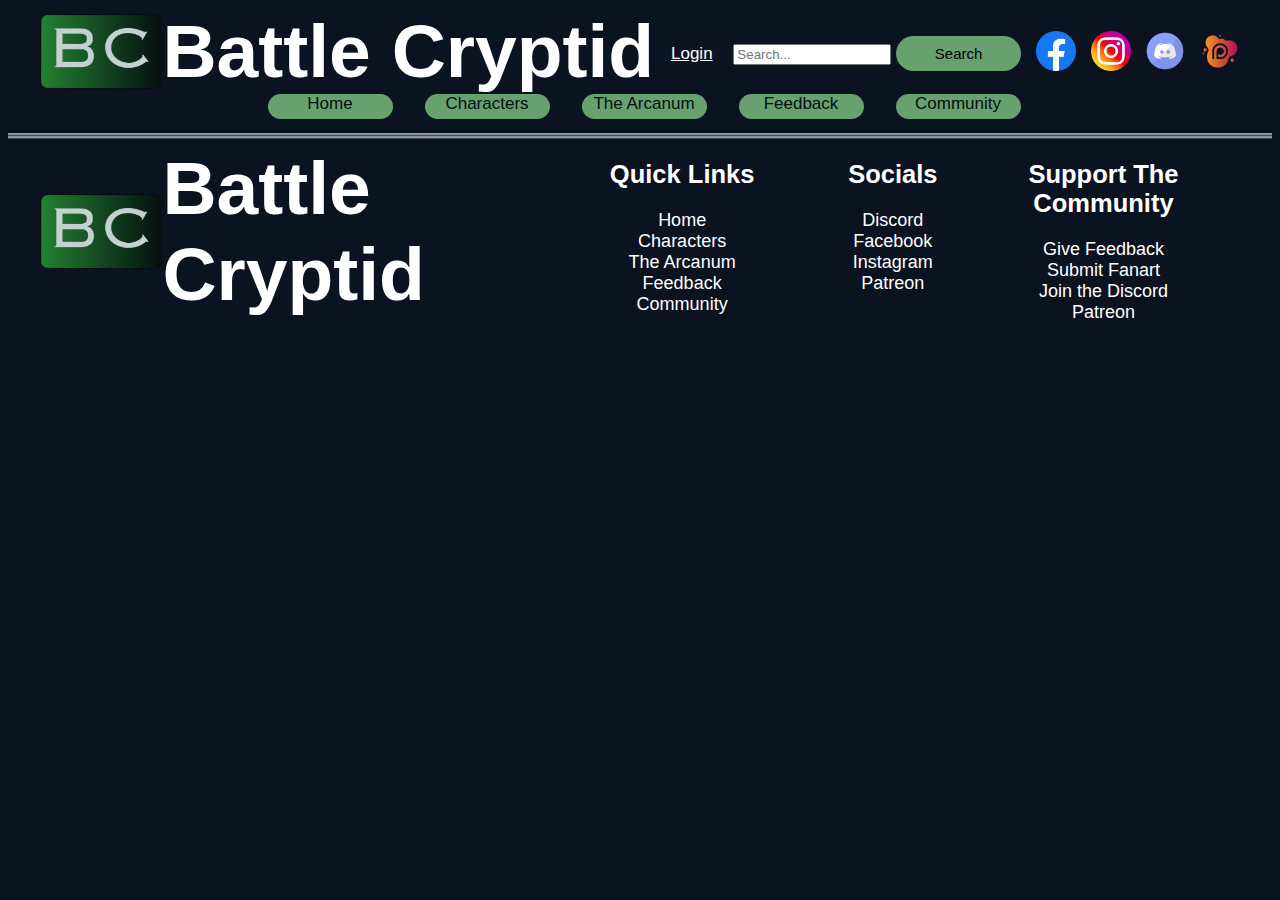
==== characters.html @ bdd919eb "started work on subsequent pages." ====
<!DOCTYPE html>
<html lang="en">
<head>
    <meta charset="UTF-8">
    <meta name="viewport" content="width=device-width, initial-scale=1.0">
    <title>charcaters</title>
    <link rel="stylesheet" href="styles.css">
    <link rel="stylesheet" href="https://fonts.cdnfonts.com/css/copperplate-gothic-light">
    <link rel="stylesheet" href="https://fonts.cdnfonts.com/css/century-schoolbook">
    <link rel="stylesheet" href="https://fonts.cdnfonts.com/css/comic-futura">
                
    <style>
        @import url('https://fonts.cdnfonts.com/css/copperplate-gothic-light');
        @import url('https://fonts.cdnfonts.com/css/century-schoolbook');
        @import url('https://fonts.cdnfonts.com/css/comic-futura');
    </style>
</head>
<Header>
    <div class="top">
        <img class="logo" src="img/Battle_Cryptid.png">
        <h1 class="bctitle">
            Battle Cryptid
        </h1>
        <p>
            <a id="login" href='login.html'>Login</a>
            <input id="search-bar" type="text" placeholder="Search..." name="search">
            <button id="search" type="submit">Search</button>
            <img class="social" src="img/facebook_logo.png" alt="facebook">
            <img class="social" src="img/instagram_logo.png" alt="instagram">
            <img class="social" src="img/discord_logo.png" alt="discord">
            <img class="social" src="img/patreon_logo.png" alt="patreon">
        </p>
    </div>
    <ul class="nav">
        <li class="nav-item"><a href="index.html">Home</a></li>
        <li class="nav-item"><a href="characters.html">Characters</a></li>
        <li class="nav-item"><a href="arcanum.html">The Arcanum</a></li>
        <li class="nav-item"><a href="feedback.html">Feedback</a></li>
        <li class="nav-item"><a href="community.html">Community</a></li>
    </ul>
</Header>
<body>
    
</body>
<footer>
    <div class="bottom">
        <img class="logo" src="img/Battle_Cryptid.png">
        <h1 class="bctitle">Battle Cryptid</h1>
        <div>
            <h2>Quick Links</h2>
            <p>Home</p>
            <p>Characters</p>
            <p>The Arcanum</p>
            <p>Feedback</p>
            <p>Community</p>
        </div>
        <div>
            <h2>Socials</h2>
            <p>Discord</p>
            <p>Facebook</p>
            <p>Instagram</p>
            <p>Patreon</p>
        </div>
        <div>
            <h2>Support The Community</h2>
            <p>Give Feedback</p>
            <p>Submit Fanart</p>
            <p>Join the Discord</p>
            <p>Patreon</p>
        </div>
    </div>
    
</footer>
</html>
---- styles.css ----
:root {
    --copper: 'Copperplate Gothic Light', sans-serif;
    --century: 'Century Schoolbook', sans-serif;
    --comic: 'Comic Futura', sans-serif;

    --black: #040f0fff;
    --dark-grey: #2d3a3aff;
    --mid-grey: #637070ff;
    --light-grey: #bcccccff;
    --white: #ffffff;

    --dark-green: #124119ff;
    --base-green: #248232ff;
    --light-green1: #67a170ff;
    --light-green2: #92c199ff;
    --light-green3: #b7e0bdff;

    --grey-scale1: #0b1321ff;
    --grey-scale2: #343d4dff;
    --grey-scale3: #5f697aff;
    --grey-scale4: #8b95a6ff;
    --grey-scale5: #b7c1d3ff;
}

header {
    background-color: var(--grey-scale1);
    border-bottom-style: ridge;
    border-color: var(--grey-scale4);
    font-family: var(--century);
    height: 125px;
    width: 100%;
}

.top {
    display:flex;
    justify-content: flex-end;
    align-items: center;
    margin: 0;
}

.logo {
    height: 75px;
    margin: auto;
    margin-left: 2rem;
    margin-right:0;
}

.bctitle {
    font-size: 75px;
    text-align: left;
    font-family: var(--copper);
    margin: auto;
    margin-left: 0;
}

.top p {
    margin-right: 2rem;
}

#login {
    font-size: 17px;
    color: var(--antiflash-white);
    text-align: center;
    font-family: var(--century);
    margin-right: 1rem;
}

#search-bar {
    width: 150px;
}

#search {
    font-family: var(--century);
    font-size: 15px;
    padding: 0px;
}

.social {
    width: 40px;
    height: 40px;
    padding-left: 10px;
    margin-bottom: -12px;
}

.nav {
    margin: 0;
    display:flex;
    justify-content: center;
}

.nav-item {
    margin-right: 2rem;
    list-style-type: none;
    
}

.nav-item a {
    background-color: var(--light-green1);
    color: var(--black);
    text-decoration: none;
    display: block;
    border-radius: 20px;
    width: 125px;
    height: 25px;
}

body {
    background-color: var(--grey-scale1);
    text-align: center;
    font-family: var(--century);
    font-size: 17px;
    color: var(--white);
}

button {
    width: 125px;
    height: 35px;
    background-color: var(--light-green1);
    border-style: none;
    border-radius: 20px;
}

button a {
    font-size: 18px;
    font-family: var(--century);
    color: var(--black);
    text-decoration: none;
}

.section1 {
    background-image: url(img/beasty.jpg);
    background-position: center;
    background-size:cover;
    height: 1350px;
}

.arcanum {
    display: flex;
    justify-content: center;
    padding-top: 75px;
}

.arcanum div {
    width: 20%;
    height: 400px;
    padding: 30px;
    margin-right: 50px;
    margin-left: 50px;
    background: rgba(11, 19, 33, 0.7);
    border-radius: 20px;
    font-size: 16px;
}

.book h1 {
    font-family: var(--century);
    font-size: 28px;
    height: 50px;
}

.book img {
    width: 100px;
    height: 100px;
    border-color: var(--grey-scale5);
    border-style:ridge;
    border-radius: 20px;
}

.book p {
    font-family: var(--comic);
}

.bd1 {
    font-size: 20px;
}

.about {
    background: rgba(11, 19, 33, 0.7);
    border-radius: 20px;
    margin-top: 200px;
    margin-left: 10%;
    padding: 30px;
    width: 40%;
    text-align: left;
    font-family: var(--comic);
}

.about h1 {
    color: var(--light-green1);
    font-size: 40px;
    font-family: var(--copper);
}

.section2 {
    display:flex;
    justify-content: flex-end;
}

.creation {
    width: 40%;
    font-size: 20px;
    font-family: var(--comic);
    color: var(--grey-scale3);
    padding: 30px;
    margin-right: 15%;
}

.creation h1 {
    font-family: var(--copper);
    color: var(--light-green1);
}

.creation button {
    width:150px;
}

.section3 {
    display:flex;
    justify-content: flex-start;
    margin-top: 150px;
}

.discord {
    width: 40%;
    font-size: 20px;
    font-family: var(--comic);
    color: var(--grey-scale3);
    padding: 30px;
    margin-left: 15%;
    text-align: left;
}

.discord h1 {
    font-family: var(--copper);
    color: var(--light-green1);
}

.discord p {
    text-indent: 25px;
}

.discord button {
    margin-left: 70%;
}

.section4 {
    display:flex;
    justify-content: flex-end;
    margin-top: 150px;
}

.news {
    width: 60%;
    margin-bottom: 150px;
}

.news h1 {
    font-family: var(--copper);
    color: var(--light-green1);
    margin-right: 25%;
}

.news-content {
    font-size: 20px;
    font-family: var(--comic);
    color: var(--grey-scale5);
    padding: 30px;
    margin-right: 20%;
    text-align: left;
    background-color: rgba(46, 55, 63, 0.5);
    border-radius: 20px;
}

.news-content h2 {
    color: var(--white);
    margin-bottom: 60px;
}

.news-content button {
    width: 160px;
    margin-left: 70%;
}

footer {
    background-color: var(--grey-scale1);
    border-top-style: ridge;
    border-color: var(--grey-scale4);
    font-family: var(--century);
    height: 125px;
    width: 100%;
}

.bottom {
    display: flex;
    flex-direction: row;
    margin-right: 5%;
}

.bottom div {
    width: 250px;
}

.bottom p {
    font-size: 18px;
    margin-top: 20px;
    margin: 0;
    padding: 0;
}
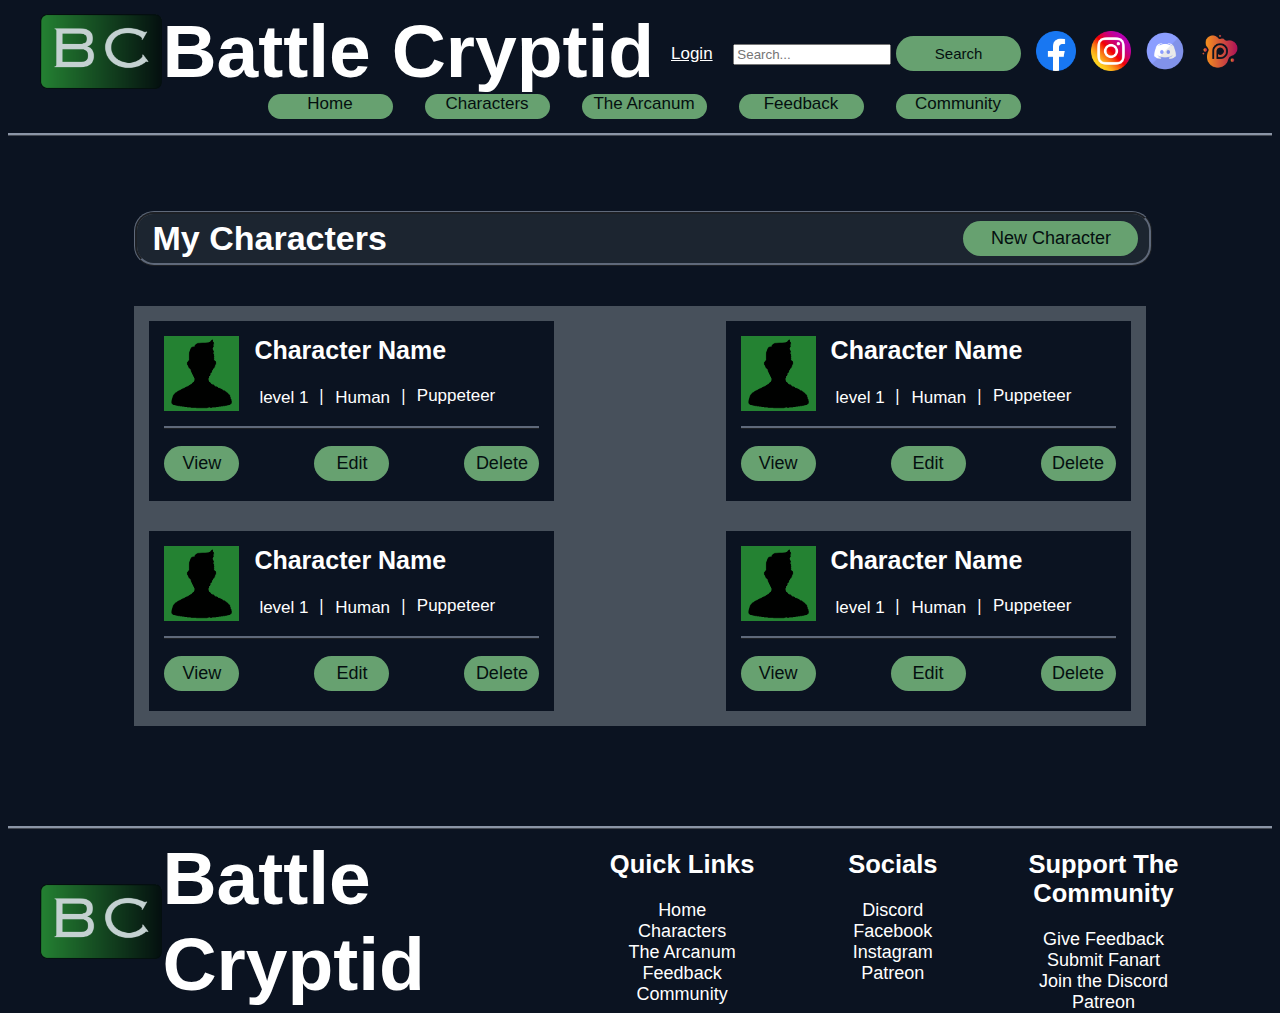
==== commit 8c23aef8: "filled out major levels of information" ====
--- a/characters.html
+++ b/characters.html
@@ -40,7 +40,93 @@
     </ul>
 </Header>
 <body>
-    
+    <div class="chaPageHeader">
+        <h1>My Characters</h1>
+        <button onclick="">New Character</button>
+    </div>
+    <main class="characters">
+        <div class="characterBubble" id="character1">
+            <div class="characterHead">
+                <img src="img/profile.png" alt="profile picture">
+                <div class="characterDescription">
+                    <h2>Character Name</h2>
+                    <ul class="characterInfo">
+                        <li id="level">level 1 〡</li>
+                        <li id="race">Human 〡</li>
+                        <li id="class">Puppeteer</li>
+                        <li id="subclass1"></li>
+                        <li id="subclass2"></li>
+                    </ul>
+                </div>
+            </div>
+            <ul class="characterNav">
+                <li id="view"><button onclick="">View</button></li>
+                <li id="edit"><button onclick="">Edit</button></li>
+                <li id="delete"><button onclick="">Delete</button></li>
+            </ul>
+        </div>
+        <div class="characterBubble" id="character2">
+            <div class="characterHead">
+                <img src="img/profile.png" alt="profile picture">
+                <div class="characterDescription">
+                    <h2>Character Name</h2>
+                    <ul class="characterInfo">
+                        <li id="level">level 1 〡</li>
+                        <li id="race">Human 〡</li>
+                        <li id="class">Puppeteer</li>
+                        <li id="subclass1"></li>
+                        <li id="subclass2"></li>
+                    </ul>
+                </div>
+            </div>
+            <ul class="characterNav">
+                <li id="view"><button onclick="">View</button></li>
+                <li id="edit"><button onclick="">Edit</button></li>
+                <li id="delete"><button onclick="">Delete</button></li>
+            </ul>
+        </div>
+        <div class="characterBubble" id="character3">
+            <div class="characterHead">
+                <img src="img/profile.png" alt="profile picture">
+                <div class="characterDescription">
+                    <h2>Character Name</h2>
+                    <ul class="characterInfo">
+                        <li id="level">level 1 〡</li>
+                        <li id="race">Human 〡</li>
+                        <li id="class">Puppeteer</li>
+                        <li id="subclass1"></li>
+                        <li id="subclass2"></li>
+                    </ul>
+                </div>
+            </div>
+            <ul class="characterNav">
+                <li id="view"><button onclick="">View</button></li>
+                <li id="edit"><button onclick="">Edit</button></li>
+                <li id="delete"><button onclick="">Delete</button></li>
+            </ul>
+        </div>
+        <div class="characterBubble" id="character4">
+            <div class="characterHead">
+                <img src="img/profile.png" alt="profile picture">
+                <div class="characterDescription">
+                    <h2>Character Name</h2>
+                    <ul class="characterInfo">
+                        <li id="level">level 1 〡</li>
+                        <li id="race">Human 〡</li>
+                        <li id="class">Puppeteer</li>
+                        <li id="subclass1"></li>
+                        <li id="subclass2"></li>
+                    </ul>
+                </div>
+            </div>
+            <ul class="characterNav">
+                <li id="view"><button onclick="">View</button></li>
+                <li id="edit"><button onclick="">Edit</button></li>
+                <li id="delete"><button onclick="">Delete</button></li>
+            </ul>
+        </div>
+    </main>
+    <script src="character.js"></script>
 </body>
 <footer>
     <div class="bottom">
--- a/styles.css
+++ b/styles.css
@@ -24,6 +24,7 @@
     --grey-scale5: #b7c1d3ff;
 }
 
+/* Formatting for the header across the website */
 header {
     background-color: var(--grey-scale1);
     border-bottom-style: ridge;
@@ -106,6 +107,12 @@
     height: 25px;
 }
 
+.nav-item a:hover {
+    background-color: var(--base-green);
+    color: var(--white);
+}
+
+/* General formatting for the body element across the website */
 body {
     background-color: var(--grey-scale1);
     text-align: center;
@@ -114,21 +121,29 @@
     color: var(--white);
 }
 
+/* Formatting for most every button used across the website */
 button {
     width: 125px;
     height: 35px;
     background-color: var(--light-green1);
     border-style: none;
     border-radius: 20px;
-}
-
-button a {
     font-size: 18px;
     font-family: var(--century);
     color: var(--black);
     text-decoration: none;
 }
 
+button:hover {
+    width: 125px;
+    height: 35px;
+    background-color: var(--base-green);
+    color: var(--white);
+    border-style: none;
+    border-radius: 20px;
+}
+
+/* Formatting for the arcanum section containing the different rule books available */
 .section1 {
     background-image: url(img/beasty.jpg);
     background-position: center;
@@ -175,6 +190,7 @@
     font-size: 20px;
 }
 
+/* Formatting for the about section on the home page */
 .about {
     background: rgba(11, 19, 33, 0.7);
     border-radius: 20px;
@@ -192,6 +208,7 @@
     font-family: var(--copper);
 }
 
+/* Formatting for the character creation section of the home page */
 .section2 {
     display:flex;
     justify-content: flex-end;
@@ -215,6 +232,7 @@
     width:150px;
 }
 
+/* Formatting for the join discord section on the home page */
 .section3 {
     display:flex;
     justify-content: flex-start;
@@ -244,6 +262,7 @@
     margin-left: 70%;
 }
 
+/* Formatting for the news section of the home page */
 .section4 {
     display:flex;
     justify-content: flex-end;
@@ -282,6 +301,109 @@
     margin-left: 70%;
 }
 
+/*Format for the characters.html page*/
+/* Formatting for the top page header of the characters page */
+.chaPageHeader {
+    display:flex;
+    justify-content: space-between;
+    align-items: center;
+    margin-left: 10%;
+    margin-top: 75px;
+    width: 80%;
+    background-color: rgba(46, 55, 63, 0.5);
+    border-radius: 20px;
+    border-style: ridge;
+    border-color: var(--grey-scale3);
+}
+
+.chaPageHeader h1 {
+    margin: 0;
+    margin-left: 1%;
+    padding: 5px;
+    font-family: var(--century);
+}
+
+.chaPageHeader button {
+    width: 175px;
+    margin-right: 1%;
+}
+
+/* formatting for the character bubbles */
+.characters {
+    display: flex;
+    justify-content: space-between;
+    flex-wrap: wrap;
+    text-align: left;
+    width: 80%;
+    margin-left: 10%;
+    margin-top: 40px;
+    margin-bottom: 100px;
+    background-color: rgba(132, 142, 150, 0.5);
+}
+
+.characterBubble {
+    width: 375px;
+    height: 150px;
+    padding: 15px;
+    margin: 15px;
+    background-color: var(--grey-scale1);
+}
+
+.characterHead {
+    display: flex;
+    justify-content: flex-start;
+    margin: none;
+    border-bottom-style: ridge;
+    border-bottom-color: var(--grey-scale3);
+}
+
+.characters img {
+    width: 75px;
+    height: 75px;
+}
+
+.characterDescription {
+    margin-left: 15px;
+}
+
+.characterHead h2 {
+    margin-top: 0px;
+    margin-left: 0px;
+    font-family: var(--copper);
+    font-size: 25px;
+}
+
+.characterInfo {
+    display: flex;
+    text-decoration: none;
+    list-style: none;
+    justify-content: flex-start;
+    padding: 0;
+}
+
+.characterInfo li {
+    margin-left: 5px;;
+    font-family: var(--century);
+}
+
+.characterNav {
+    display: flex;
+    text-decoration: none;
+    list-style: none;
+    justify-content: space-between;
+    padding: 0;
+}
+
+.characterNav li {
+    font-size: 20px;
+    font-family: var(--century);
+}
+
+.characterNav button {
+    width: 75px;
+}
+
+/* Formatting for the footer */
 footer {
     background-color: var(--grey-scale1);
     border-top-style: ridge;
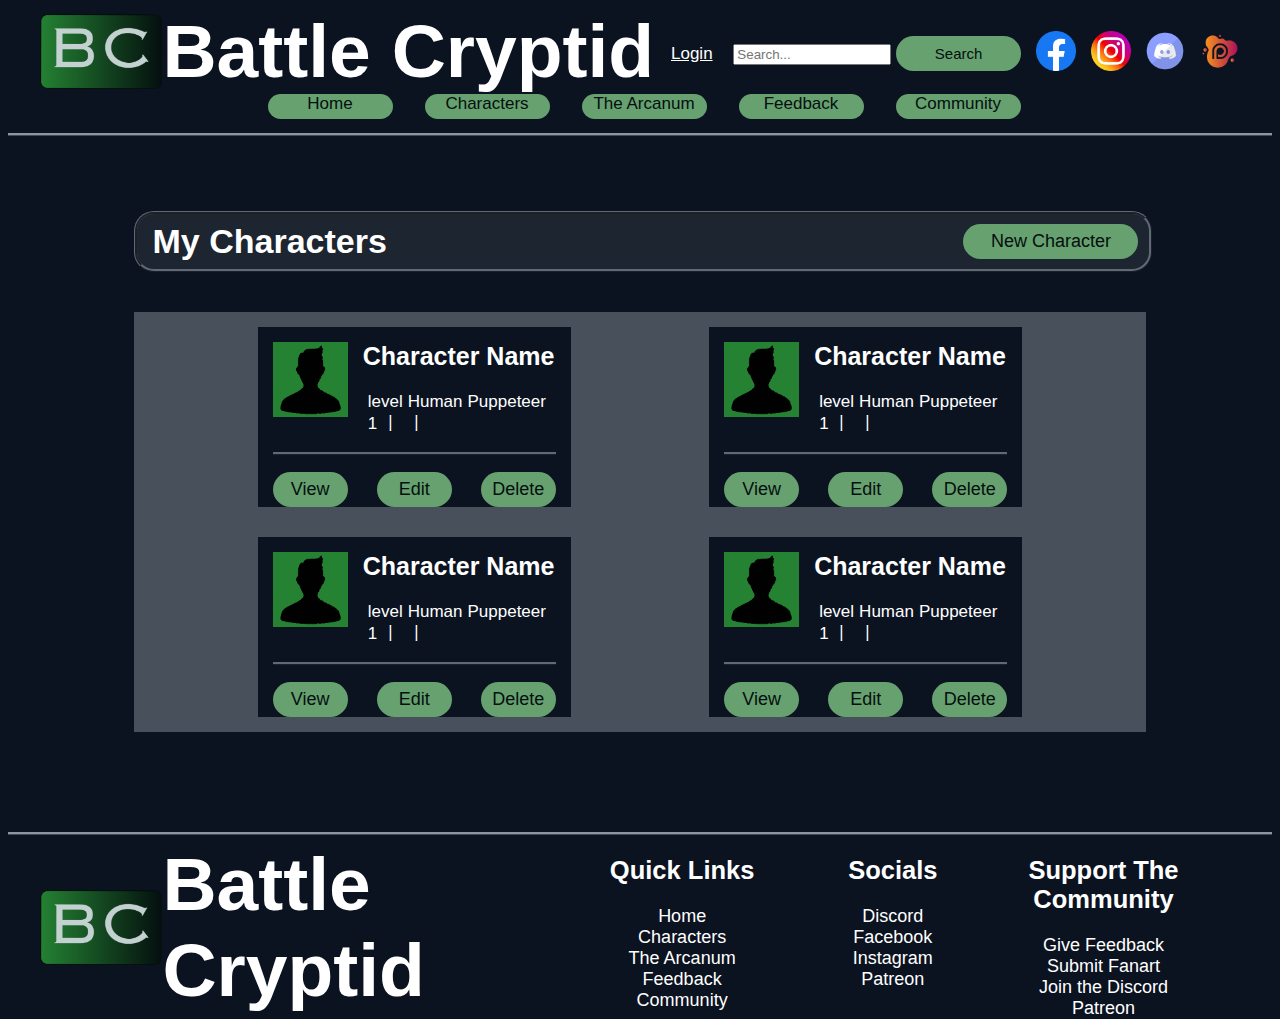
==== commit 2be5a469: "created character customization" ====
--- a/characters.html
+++ b/characters.html
@@ -42,7 +42,7 @@
 <body>
     <div class="chaPageHeader">
         <h1>My Characters</h1>
-        <button onclick="">New Character</button>
+        <button onclick="window.location.href='creation/race.html'">New Character</button>
     </div>
     <main class="characters">
         <div class="characterBubble" id="character1">
--- a/styles.css
+++ b/styles.css
@@ -310,6 +310,7 @@
     margin-left: 10%;
     margin-top: 75px;
     width: 80%;
+    height: 55px;
     background-color: rgba(46, 55, 63, 0.5);
     border-radius: 20px;
     border-style: ridge;
@@ -331,7 +332,7 @@
 /* formatting for the character bubbles */
 .characters {
     display: flex;
-    justify-content: space-between;
+    justify-content: space-evenly;
     flex-wrap: wrap;
     text-align: left;
     width: 80%;
@@ -342,7 +343,7 @@
 }
 
 .characterBubble {
-    width: 375px;
+    width: 28%;
     height: 150px;
     padding: 15px;
     margin: 15px;
@@ -401,6 +402,58 @@
 
 .characterNav button {
     width: 75px;
+}
+
+/* Formatting for the character customization pages */
+.custChar {
+    background-image: url(img/9.png);
+    background-position: center;
+    background-size:cover;
+    height: 2000px;
+    padding-top: 30px;
+}
+
+.custForms {
+    display: flex;
+    justify-content: center;
+    flex-wrap: wrap;
+    width: 80%;
+    margin-left: 10%;
+    margin-top: 30px;
+    height: 80%;
+    background-color: rgba(23, 32, 39, 0.85);
+    border-radius: 20px;
+    border-style: ridge;
+    border-color: var(--grey-scale3);
+}
+
+.formsNav {
+    display: flex;
+    justify-content: center;
+    align-items: center;
+    background-color: var(--light-green1);
+    height: 50px;
+    border-radius: 20px;
+    border-style: ridge;
+    border-color: var(--grey-scale3);
+}
+
+.formsNav li {
+    margin-right: 2.5rem;
+    margin-left: -.5rem;
+    list-style-type: none;
+}
+
+.formsNav a {
+    background-color: var(--grey-scale1);
+    color: var(--white);
+    text-decoration: none;
+    display: block;
+    border-radius: 20px;
+    border-style: ridge;
+    border-color: var(--grey-scale3);
+    width: 150px;
+    height: 25px;
 }
 
 /* Formatting for the footer */
